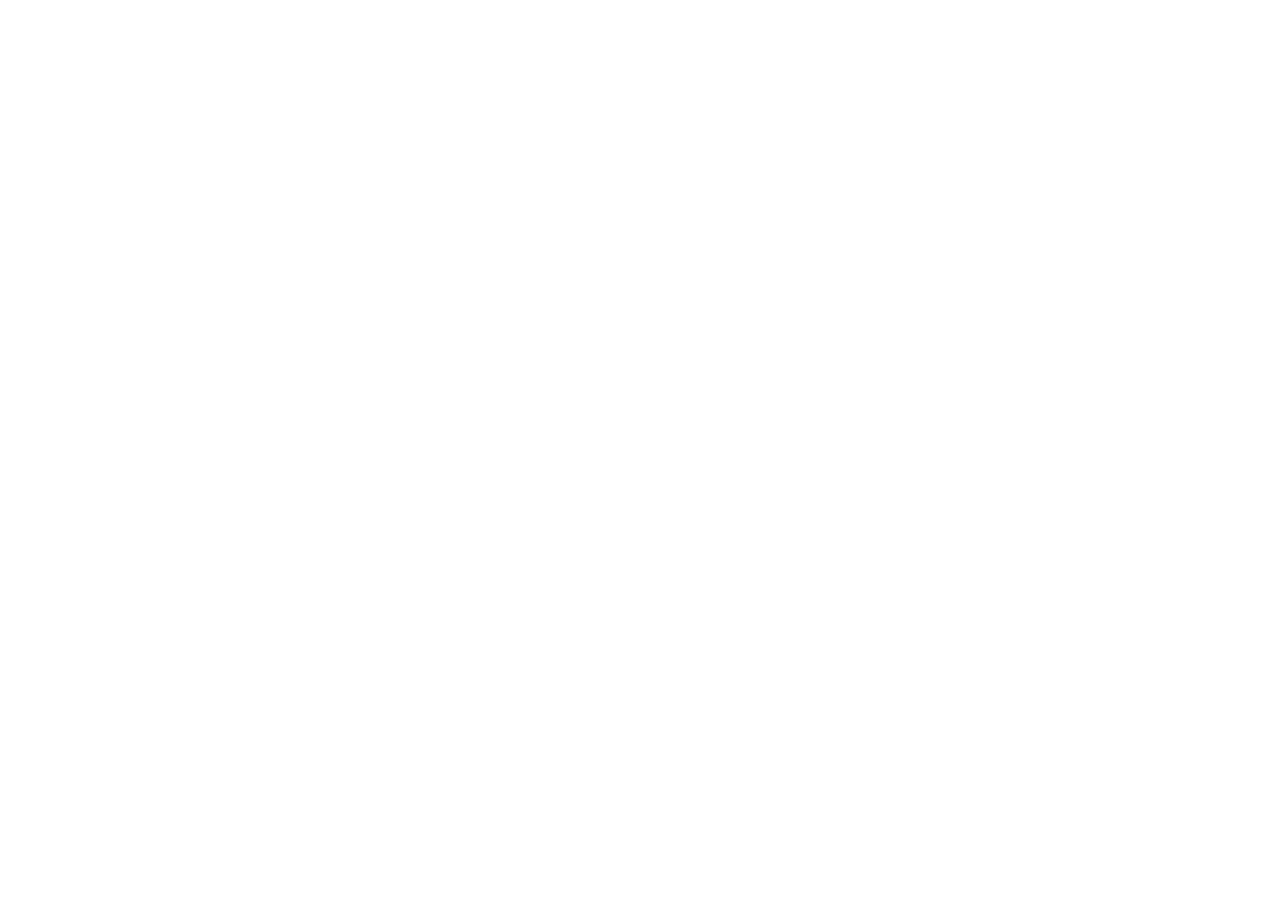
==== html_dict.html @ f251f906 "responsividade da pag. principal concluida" ====
<!DOCTYPE html>
<html lang="pt-br">
<head>
    <meta charset="UTF-8">
    <meta name="viewport" content="width=device-width, initial-scale=1.0">
    <link rel="shortcut icon" href="pictures and docs/favicon.ico" type="image/x-icon">
    <title>GBG - Tags HTML</title>
</head>
<body>
    
</body>
</html>
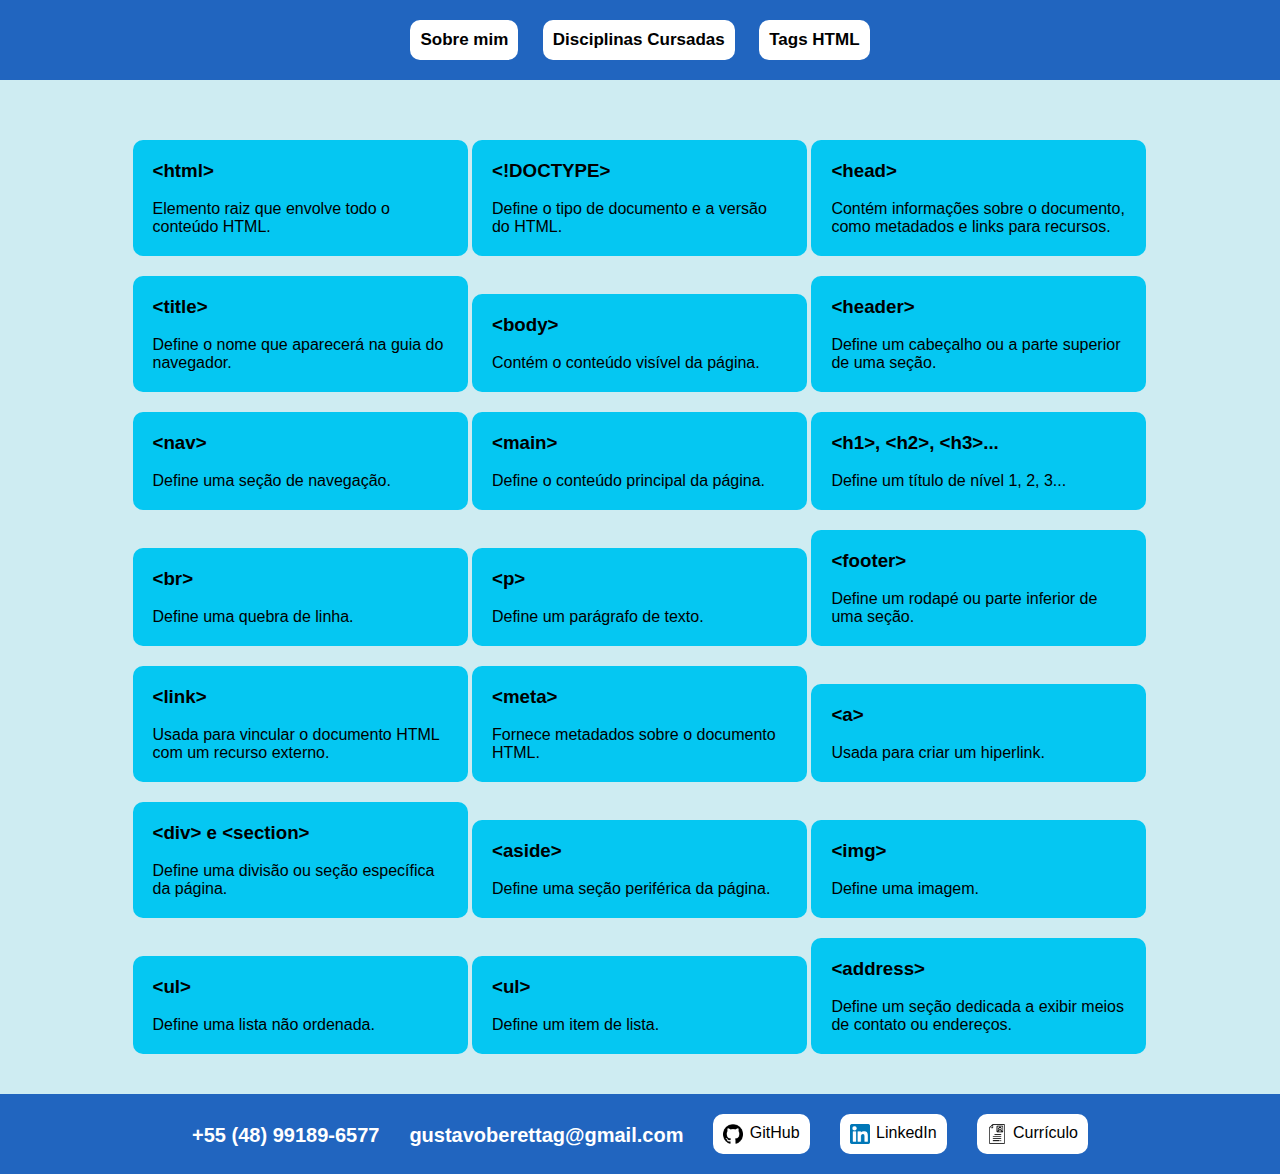
==== commit bab5a43c: "finalizado" ====
--- a/html_dict.html
+++ b/html_dict.html
@@ -5,8 +5,193 @@
     <meta name="viewport" content="width=device-width, initial-scale=1.0">
     <link rel="shortcut icon" href="pictures and docs/favicon.ico" type="image/x-icon">
     <title>GBG - Tags HTML</title>
+    <link rel="stylesheet" href="html_dict_css.css">
 </head>
 <body>
-    
+    <header>
+        <nav #flex-mobile>
+            <a class="navegacao" href="index.html/#sobre">
+                Sobre mim
+            </a>
+            <a class="navegacao" href="index.html/#disciplinas">
+                Disciplinas Cursadas
+            </a>
+            <a class="navegacao" href="html_dict.html">
+                Tags HTML
+            </a>
+        </nav>
+    </header>
+    <main>
+        <div class="tags">
+            <h3>&lt;html&gt;</h3>
+            <br> 
+            <p>
+                Elemento raiz que envolve todo o conteúdo HTML.
+            </p>
+        </div>
+        <div class="tags">
+            <h3>&lt;!DOCTYPE&gt;</h3>
+            <br> 
+            <p>
+                Define o tipo de documento e a versão do HTML.
+            </p>
+        </div>
+        <div class="tags">
+            <h3>&lt;head&gt;</h3>
+            <br> 
+            <p>
+                Contém informações sobre o documento, como metadados e links para recursos.
+            </p>
+        </div>
+        <div class="tags">
+            <h3>&lt;title&gt;</h3>
+            <br> 
+            <p>
+                Define o nome que aparecerá na guia do navegador.
+            </p>
+        </div>
+        <div class="tags">
+            <h3>&lt;body&gt;</h3>
+            <br> 
+            <p>
+                Contém o conteúdo visível da página.
+            </p>
+        </div>
+        <div class="tags">
+            <h3>&lt;header&gt;</h3>
+            <br> 
+            <p>
+                Define um cabeçalho ou a parte superior de uma seção.
+            </p>
+        </div>
+        <div class="tags">
+            <h3>&lt;nav&gt;</h3>
+            <br> 
+            <p>
+                Define uma seção de navegação.
+            </p>
+        </div>
+        <div class="tags">
+            <h3>&lt;main&gt;</h3>
+            <br> 
+            <p>
+                Define o conteúdo principal da página.
+            </p>
+        </div>
+        <div class="tags">
+            <h3>&lt;h1&gt;, &lt;h2&gt;, &lt;h3&gt;...</h3>
+            <br> 
+            <p>
+                Define um título de nível 1, 2, 3...
+            </p>
+        </div>
+        <div class="tags">
+            <h3>&lt;br&gt;</h3>
+            <br> 
+            <p>
+                Define uma quebra de linha.
+            </p>
+        </div>
+        <div class="tags">
+            <h3>&lt;p&gt;</h3>
+            <br> 
+            <p>
+                Define um parágrafo de texto.
+            </p>
+        </div>
+        <div class="tags">
+            <h3>&lt;footer&gt;</h3>
+            <br> 
+            <p>
+                Define um rodapé ou parte inferior de uma seção.
+            </p>
+        </div>
+        <div class="tags">
+            <h3>&lt;link&gt;</h3>
+            <br> 
+            <p>
+                Usada para vincular o documento HTML com um recurso externo.
+            </p>
+        </div>
+        <div class="tags">
+            <h3>&lt;meta&gt;</h3>
+            <br> 
+            <p>
+                Fornece metadados sobre o documento HTML.
+            </p>
+        </div>
+        <div class="tags">
+            <h3>&lt;a&gt;</h3>
+            <br> 
+            <p>
+                Usada para criar um hiperlink.
+            </p>
+        </div>
+        <div class="tags">
+            <h3>&lt;div&gt; e &lt;section&gt;</h3>
+            <br> 
+            <p>
+                Define uma divisão ou seção específica da página.
+            </p>
+        </div>
+        <div class="tags">
+            <h3>&lt;aside&gt;</h3>
+            <br> 
+            <p>
+                Define uma seção periférica da página.
+            </p>
+        </div>
+        <div class="tags">
+            <h3>&lt;img&gt;</h3>
+            <br> 
+            <p>
+                Define uma imagem.
+            </p>
+        </div>
+        <div class="tags">
+            <h3>&lt;ul&gt;</h3>
+            <br> 
+            <p>
+                Define uma lista não ordenada.
+            </p>
+        </div>
+        <div class="tags">
+            <h3>&lt;ul&gt;</h3>
+            <br> 
+            <p>
+                Define um item de lista.
+            </p>
+        </div>
+        <div class="tags">
+            <h3>&lt;address&gt;</h3>
+            <br> 
+            <p>
+                Define um seção dedicada a exibir meios de contato ou endereços.
+            </p>
+        </div>
+    </main>
+    <footer>
+        <address>
+            <h2>
+                +55 (48) 99189-6577
+            </h2>
+            <h2 id="email">
+                gustavoberettag@gmail.com
+            </h2>
+            <a class="social-link margem-direita-botao" href="https://github.com/GustavoBeretta" target="_blank" rel="external">
+                <img src="pictures and docs/github.png" height="20px" width="20px" alt="GitHub Logo">
+                GitHub
+            </a>
+            <a class="social-link margem-direita-botao" href="https://www.linkedin.com/in/gustavoberettagoncalves/" target="_blank" rel="external"">
+                <img src="pictures and docs/linkedin.png" height="20px" width="20px" alt="LinkedIn Logo">
+                LinkedIn
+            </a>
+            <a class="social-link" href="pictures and docs/Currículo.pdf" target="_blank">
+                <img src="pictures and docs/curriculo.png" height="20px" width="20px" alt="LinkedIn Logo">
+                Currículo
+            </a>
+        </address>
+    </footer>
+    </footer>
 </body>
 </html>--- a/html_dict_css.css
+++ b/html_dict_css.css
@@ -0,0 +1,158 @@
+:root {
+    --cor0: #ceecf2;
+    --cor1: #05c7f2;
+    --cor2: #0487d9;
+    --cor3: #2165bf;
+    --cor4: #2639a6;
+}
+
+* {
+    padding: 0px;
+    margin: 0px;
+}
+
+body {
+    background-color: var(--cor0);
+    font-family: Arial, Helvetica, sans-serif;
+}
+
+header {
+    height: 80px;
+    background-color: var(--cor3);
+    text-align: center;
+}
+
+.navegacao {
+    display: inline-block;
+    background-color: white;
+    color: black;
+    border-radius: 10px;
+    padding: 10px 10px;
+    text-decoration: none;
+    margin-top: 20px;
+    font-size: 17px;
+    font-weight: bold;
+    margin-right: 10px;
+    margin-left: 10px;
+}
+
+.navegacao:hover {
+    background-color: var(--cor0);
+}
+
+main {
+    padding-top: 40px;
+    padding-bottom: 40px;
+    margin: auto;
+    max-width: 1015px;
+}
+
+.tags {
+    background-color: var(--cor1);
+    width: 295px;
+    padding: 20px;
+    border-radius: 10px;
+    display: inline-block;
+    margin: auto;
+    margin-top: 20px;
+}
+
+@media only screen and (max-width: 1140px) {
+    
+    main {
+        max-width: 675px;
+    }
+
+}
+
+@media only screen and (max-width: 750px) {
+    
+    main {
+        max-width: 335px;
+    }
+
+}
+
+@media only screen and (max-width: 450px) {
+
+    header {
+        height: 200px;
+        padding-top: 1px;
+        padding-bottom: 5px;
+    }
+
+    #flex-mobile {
+        display: flex;
+        flex-direction: column;
+    }
+
+    .navegacao {
+        width: 200px;
+        margin: auto;
+        margin-top: 20px;
+    }
+
+}
+
+footer {
+    background-color: var(--cor3);
+    padding: 20px;
+}
+
+address {
+    display: flex;
+    justify-content: center;
+    text-align: center;
+}
+
+address > h2 {
+    font-style: normal;
+    font-size: 20px;
+    color: white;
+    margin-right: 30px;
+    margin-top: 10px;
+}
+
+.social-link {
+    background-color: white;
+    color: black;
+    border-radius: 10px;
+    padding: 10px 10px;
+    text-decoration: none;
+    font-style: normal;
+}
+
+.social-link:hover {
+    background-color: var(--cor0);
+}
+
+.social-link img {
+    margin-right: 2px;
+    vertical-align: middle;
+}
+
+@media only screen and (min-width: 976px) {
+
+    .margem-direita-botao {
+        margin-right: 30px;
+    }
+
+}
+
+@media only screen and (max-width: 975px) {
+
+    address {
+        flex-direction: column;
+        align-items: center;
+    }
+
+    .social-link {
+        width: 100px;
+        margin-bottom: 10px;
+    }
+
+    #email {
+        margin-bottom: 15px;
+    }
+
+}